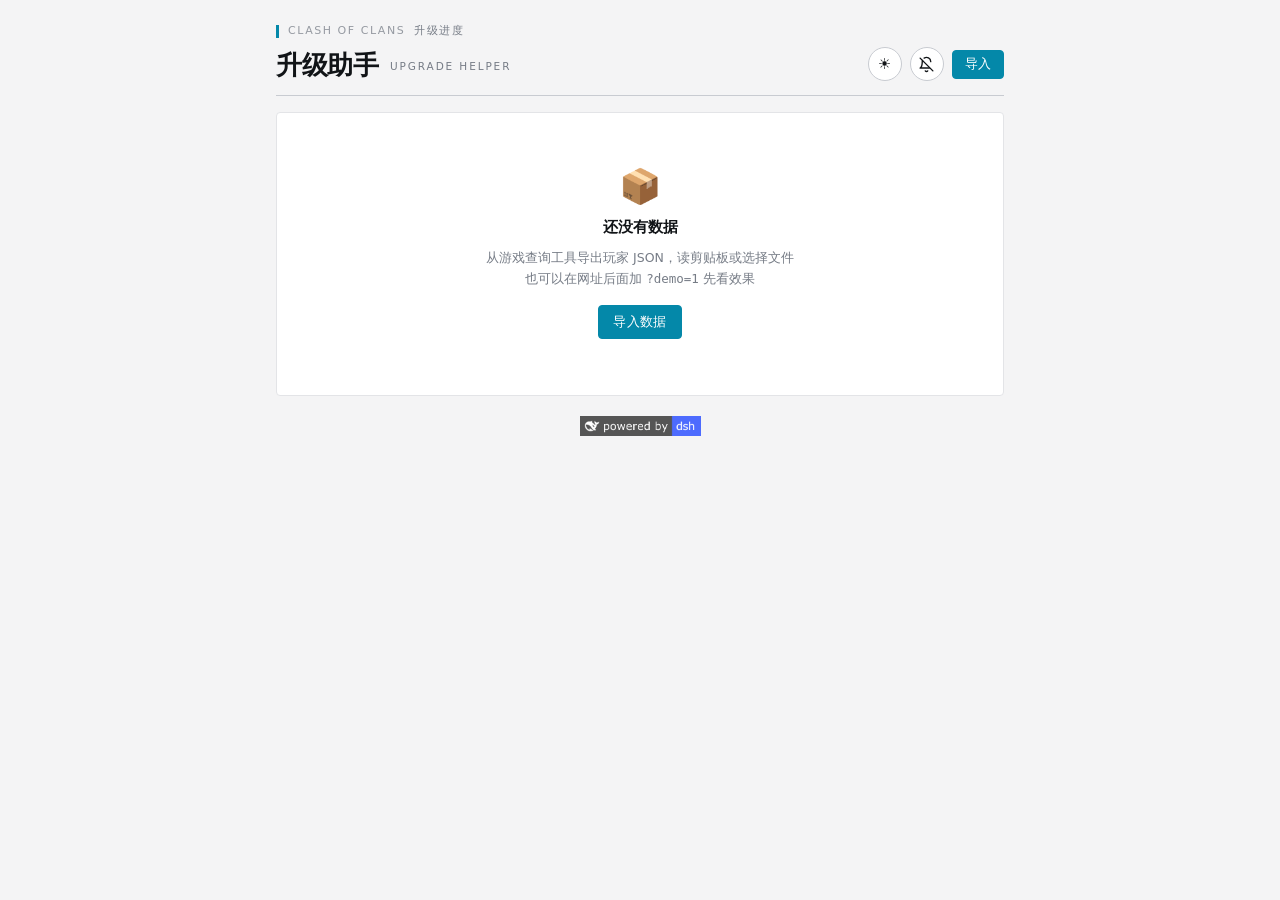
==== index.html @ 54e47f69 "用大本营图标作为网站图标" ====
<!doctype html>
<html lang="zh-CN">
<head>
<meta charset="utf-8">
<meta name="viewport" content="width=device-width, initial-scale=1, viewport-fit=cover">
<meta name="theme-color" content="#f4f4f5">
<meta name="description" content="导入游戏导出的玩家 JSON，看清所有升级什么时候结束，一键导出日历提醒。纯静态，不联网。">
<meta name="apple-mobile-web-app-capable" content="yes">
<meta name="mobile-web-app-capable" content="yes">
<meta name="apple-mobile-web-app-status-bar-style" content="default">
<meta name="apple-mobile-web-app-title" content="升级助手">
<link rel="icon" type="image/png" href="img/icon-192.png">
<title>部落升级助手</title>
<script>
(function () {
  try {
    var s = localStorage.getItem('coc_theme');
    var d = s ? s === 'dark' : window.matchMedia('(prefers-color-scheme: dark)').matches;
    document.documentElement.setAttribute('data-theme', d ? 'dark' : 'light');
  } catch (e) {}
})();
</script>
<link rel="manifest" href="manifest.json">
<link rel="apple-touch-icon" href="img/icon-192.png">
<link rel="stylesheet" href="style.css?v=1.0.8">
</head>
<body>
<div class="app">

  <header class="topbar">
    <div class="kicker"><span class="sl">Clash of Clans</span><span>升级进度</span></div>
    <div class="topbar-row">
      <h1>升级助手<span class="h1en">Upgrade Helper</span></h1>
      <div class="hacts">
        <button class="themebtn" id="btn-theme" data-mode="light" aria-label="切换主题"></button>
        <button class="themebtn" id="btn-bell" data-on="0" aria-label="开启提醒" title="开启提醒">
          <svg class="ic bell-off" viewBox="0 0 24 24" width="17" height="17" fill="none" stroke="currentColor" stroke-width="1.9" stroke-linecap="round" stroke-linejoin="round"><path d="M18 8a6 6 0 0 0-9.3-5"/><path d="M6.3 6.3A6 6 0 0 0 6 8c0 7-3 9-3 9h13"/><path d="M13.7 21a2 2 0 0 1-3.4 0"/><path d="M3 3l18 18"/></svg>
          <svg class="ic bell-on" viewBox="0 0 24 24" width="17" height="17" fill="none" stroke="currentColor" stroke-width="1.9" stroke-linecap="round" stroke-linejoin="round"><path d="M18 8a6 6 0 0 0-12 0c0 7-3 9-3 9h18s-3-2-3-9"/><path d="M13.7 21a2 2 0 0 1-3.4 0"/></svg>
        </button>
        <button class="btn primary sm" id="btn-import">导入</button>
      </div>
    </div>
  </header>

  <nav class="tabs" id="tabs"></nav>

  <main class="content" id="content">

    <div class="empty" id="empty">
      <div class="empty-icon">📦</div>
      <p class="empty-title">还没有数据</p>
      <p class="hint">从游戏查询工具导出玩家 JSON，读剪贴板或选择文件<br>也可以在网址后面加 <code>?demo=1</code> 先看效果</p>
      <button class="btn primary" id="btn-import-2">导入数据</button>
    </div>

    <div id="board"></div>

    <div class="credit">
      <a href="https://github.com/deepseek-ai/deepseek-harness" target="_blank" rel="noopener">
        <img src="img/dsh-badge.png" width="121" height="20" alt="powered by dsh">
      </a>
    </div>
  </main>

  <footer class="bottombar" id="bottombar" hidden>
    <button class="btn" id="btn-import-3">导入数据</button>
    <button class="btn" id="btn-backup">备份数据</button>
    <button class="btn" id="btn-push">推送</button>
  </footer>

</div>

<div class="modal" id="push-modal" hidden>
  <div class="sheet">
    <div class="sheet-head">
      <span>推送设置</span>
      <button class="btn ghost sm" id="push-close">关闭</button>
    </div>
    <div class="msg" id="push-state"></div>
    <div class="sheet-actions">
      <button class="btn sm" id="push-sync">重新同步</button>
      <button class="btn primary sm" id="push-rebuild">重建订阅</button>
    </div>
    <p class="hint">收不到通知时先点「重新同步」。仍然不行再点「重建订阅」，它会向苹果重新申请一条通道。</p>
  </div>
</div>

<div class="modal" id="modal" hidden>
  <div class="sheet">
    <div class="sheet-head">
      <span>导入数据</span>
      <button class="btn ghost sm" id="modal-close">关闭</button>
    </div>
    <textarea id="json-input" spellcheck="false" placeholder="在这里粘贴导出的 JSON"></textarea>
    <div class="sheet-actions">
      <button class="btn sm" id="btn-clip">读剪贴板</button>
      <label class="btn sm" for="file-input">选择文件</label>
      <input type="file" id="file-input" accept=".json,application/json,text/plain" hidden>
      <button class="btn primary sm" id="btn-parse">解析</button>
    </div>
    <div class="msg" id="msg"></div>
  </div>
</div>

<div class="toasts" id="toast"></div>

<script src="js/names.js"></script>
<script src="js/app.js?v=1.0.8"></script>
</body>
</html>
---- style.css ----
:root {
  --bg: #f4f4f5;
  --card: #ffffff;
  --line: #e3e4e7;
  --line2: #c8cbd1;
  --text: #111417;
  --muted: #767c86;
  --accent: #0488a9;
  --accent-d: #036d89;
  --th: #f7f8f9;
  --hover: #fafbfd;
  --note: #eef5fc;
  --note-bd: #bcd6ee;
  --note-tx: #1c4f7c;
  --danger: #b3352c;
  --danger-bg: #fdecea;
  --good: #14804a;
  --warn-bg: #fff5e6;
  --warn-tx: #9a6212;
}

:root[data-theme="dark"] {
  --bg: #141619;
  --card: #1b1e23;
  --line: #2b2f36;
  --line2: #3b4149;
  --text: #e6e8eb;
  --muted: #98a0aa;
  --accent: #18d1ff;
  --accent-d: #10b4dc;
  --th: #22262c;
  --hover: #232830;
  --note: #1b2a38;
  --note-bd: #2d4a66;
  --note-tx: #9cc6ea;
  --danger: #ff7b6f;
  --danger-bg: #3a2220;
  --good: #4ade80;
  --warn-bg: #3a2f1c;
  --warn-tx: #e0b464;
}

* { box-sizing: border-box; }

[hidden] { display: none !important; }

html, body {
  margin: 0;
  background: var(--bg);
  color: var(--text);
}

body {
  font-family: "Microsoft YaHei", "PingFang SC", system-ui, -apple-system, sans-serif;
  font-size: 14px;
  line-height: 1.65;
  -webkit-text-size-adjust: 100%;
}

.app {
  max-width: 760px;
  margin: 0 auto;
  padding: 22px 16px 96px;
}

/* ---------- 页头 ---------- */

.topbar {
  border-bottom: 1px solid var(--line2);
  padding-bottom: 14px;
  margin-bottom: 16px;
}

.kicker {
  display: flex;
  align-items: center;
  gap: 9px;
  margin-bottom: 7px;
  font-size: 11px;
  letter-spacing: 0.14em;
  text-transform: uppercase;
  color: var(--muted);
}
.kicker::before {
  content: '';
  width: 3px;
  height: 13px;
  background: var(--accent);
  flex: none;
}
.kicker .sl { color: var(--muted); opacity: 0.75; }

.topbar-row {
  display: flex;
  align-items: flex-end;
  justify-content: space-between;
  gap: 12px;
}

h1 {
  font-size: 26px;
  font-weight: 600;
  letter-spacing: -0.01em;
  line-height: 1.2;
  margin: 0;
}
h1 .h1en {
  font-size: 10.5px;
  letter-spacing: 0.18em;
  font-weight: 500;
  color: var(--muted);
  margin-left: 11px;
  vertical-align: middle;
  text-transform: uppercase;
}

.hacts {
  display: flex;
  gap: 8px;
  flex: none;
  align-items: center;
}

/* ---------- 按钮 ---------- */

button, .btn {
  font-family: inherit;
  font-size: 13px;
  -webkit-user-select: none;
  user-select: none;
  -webkit-touch-callout: none;
  touch-action: manipulation;
  border: 1px solid var(--line2);
  background: var(--card);
  color: var(--text);
  padding: 7px 14px;
  border-radius: 4px;
  cursor: pointer;
  transition: 0.15s;
  letter-spacing: 0.02em;
}
button:hover, .btn:hover { border-color: #9aa0aa; background: var(--hover); }
button.primary {
  background: var(--accent);
  border-color: var(--accent);
  color: #fff;
}
button.primary:hover {
  background: var(--accent-d);
  border-color: var(--accent-d);
}
button.sm, .btn.sm { padding: 5px 12px; font-size: 12.5px; }
button.ghost { border-color: transparent; background: none; color: var(--muted); }
button.ghost:hover { color: var(--text); background: var(--th); }

/* ---------- 账号标签页 ---------- */

.tabs {
  display: flex;
  flex-wrap: wrap;
  gap: 8px;
  margin-bottom: 14px;
}
.tabs:empty { display: none; }
.tab {
  font-family: ui-monospace, Consolas, monospace;
  font-size: 12.5px;
  letter-spacing: 0.02em;
}
.tab.active {
  background: var(--note);
  border-color: var(--note-bd);
  color: var(--note-tx);
  font-weight: 600;
}

/* ---------- 概览面板 ---------- */

.panel {
  background: var(--card);
  border: 1px solid var(--line);
  border-radius: 4px;
  padding: 16px 18px;
  margin-bottom: 16px;
}

.panel-head {
  display: flex;
  align-items: baseline;
  gap: 10px;
  flex-wrap: wrap;
  margin-bottom: 14px;
}
.panel-tag {
  font-family: ui-monospace, Consolas, monospace;
  font-size: 15px;
  font-weight: 600;
  letter-spacing: 0.02em;
}
.panel-name { font-size: 13px; color: var(--muted); }

.meta {
  color: var(--muted);
  font-size: 12.5px;
  line-height: 1.8;
  margin-top: 12px;
}
.meta b { color: var(--text); font-weight: 600; }

.stats {
  display: grid;
  grid-template-columns: repeat(3, 1fr);
  gap: 1px;
  background: var(--line);
  border: 1px solid var(--line);
  border-radius: 4px;
  overflow: hidden;
}
.stat { background: var(--card); padding: 11px 14px; }
.stat .k {
  font-size: 11px;
  color: var(--muted);
  letter-spacing: 0.06em;
}
.stat .v {
  font-size: 21px;
  font-weight: 600;
  font-variant-numeric: tabular-nums;
  margin-top: 2px;
  letter-spacing: -0.01em;
}
.stat.hi .v { color: var(--accent); }

/* ---------- 分组列表 ---------- */

.group {
  margin-bottom: 16px;
  background: var(--card);
  border: 1px solid var(--line);
  border-radius: 4px;
  overflow: hidden;
}

.ghead {
  display: flex;
  align-items: center;
  gap: 10px;
  padding: 10px 15px;
  background: var(--th);
  border-bottom: 1px solid var(--line);
  font-size: 13px;
  font-weight: 600;
}
.ghead .idx {
  font-size: 10.5px;
  letter-spacing: 0.14em;
  color: var(--muted);
  font-weight: 700;
  font-variant-numeric: tabular-nums;
}
.ghead .n {
  color: var(--muted);
  font-size: 11.5px;
  font-weight: 400;
  margin-left: auto;
  font-variant-numeric: tabular-nums;
}

.card {
  display: flex;
  align-items: center;
  gap: 11px;
  padding: 10px 15px;
  border-bottom: 1px solid var(--line);
  border-left: 3px solid transparent;
}
.card:last-child { border-bottom: 0; }
.card.soon { border-left-color: var(--danger); background: var(--danger-bg); }
.card.done { opacity: 0.5; }

.card-icon {
  width: 34px;
  height: 34px;
  flex: 0 0 34px;
  border-radius: 4px;
  background: var(--th);
  border: 1px solid var(--line);
  display: flex;
  align-items: center;
  justify-content: center;
  font-size: 17px;
  overflow: hidden;
}
.card-img { width: 30px; height: 30px; object-fit: contain; display: block; }
.card-emoji { display: none; }
.card-icon.no-img .card-emoji { display: block; }

.card-main { flex: 1 1 auto; min-width: 0; }
.card-name {
  font-size: 14px;
  font-weight: 600;
  white-space: nowrap;
  overflow: hidden;
  text-overflow: ellipsis;
}
.card-lvl {
  font-size: 12px;
  color: var(--muted);
  font-variant-numeric: tabular-nums;
  margin-top: 1px;
}
.card-lvl .arrow { color: var(--line2); }

.card-time { flex: none; text-align: right; }
.card-remain {
  font-size: 15px;
  font-weight: 600;
  font-variant-numeric: tabular-nums;
  letter-spacing: -0.01em;
}
.card.soon .card-remain { color: var(--danger); }
.card-remain.t1 { color: var(--danger); }
.card-remain.t2 { color: #b07400; }
.card-remain.t3 { color: var(--accent); }
.card-remain.t4 { color: var(--text); }
.card-remain.t0 { color: var(--muted); }
[data-theme="dark"] .card-remain.t2 { color: #f0b429; }
[data-theme="dark"] .card-remain.t3 { color: #18d1ff; }
.card-when {
  font-size: 11.5px;
  color: var(--muted);
  font-variant-numeric: tabular-nums;
  margin-top: 1px;
}

/* ---------- 空状态 ---------- */

.empty {
  text-align: center;
  padding: 56px 20px;
  background: var(--card);
  border: 1px solid var(--line);
  border-radius: 4px;
}
.empty-icon { font-size: 34px; line-height: 1; margin-bottom: 12px; }
.empty-title { font-size: 15px; font-weight: 600; margin: 0 0 6px; }
.hint { color: var(--muted); font-size: 12.5px; margin: 8px 0 16px; }

/* ---------- 底栏 ---------- */

.bottombar {
  position: fixed;
  left: 0;
  right: 0;
  bottom: 0;
  background: var(--card);
  border-top: 1px solid var(--line2);
  padding: 11px 16px calc(11px + env(safe-area-inset-bottom, 0px));
  display: flex;
  gap: 10px;
  justify-content: center;
  z-index: 9;
}
.bottombar button { flex: 1; max-width: 260px; }

/* ---------- 弹窗 ---------- */

.modal {
  position: fixed;
  inset: 0;
  z-index: 9000;
  display: flex;
  align-items: flex-end;
  justify-content: center;
  background: rgba(12, 15, 20, 0.55);
}
.modal[hidden] { display: none; }

.sheet {
  width: 100%;
  max-width: 520px;
  background: var(--card);
  border: 1px solid var(--line2);
  border-radius: 6px 6px 0 0;
  padding: 18px 18px calc(16px + env(safe-area-inset-bottom, 0px));
}

.sheet-head {
  display: flex;
  align-items: center;
  justify-content: space-between;
  font-size: 15px;
  font-weight: 600;
  margin-bottom: 14px;
  padding-left: 11px;
  position: relative;
}
.sheet-head::before {
  content: '';
  position: absolute;
  left: 0;
  top: 4px;
  bottom: 4px;
  width: 3px;
  background: var(--accent);
}

#json-input {
  width: 100%;
  height: 150px;
  resize: vertical;
  background: var(--bg);
  color: var(--text);
  border: 1px solid var(--line2);
  border-radius: 4px;
  padding: 9px;
  font-family: ui-monospace, Menlo, Consolas, monospace;
  font-size: 12px;
  line-height: 1.55;
}
#json-input:focus {
  outline: none;
  border-color: var(--accent);
  box-shadow: 0 0 0 3px color-mix(in srgb, var(--accent) 9%, transparent);
}

.sheet-actions {
  display: flex;
  gap: 8px;
  margin-top: 10px;
}
.sheet-actions .btn,
.sheet-actions button { flex: 1; text-align: center; }

.msg {
  margin-top: 10px;
  font-size: 12.5px;
  min-height: 18px;
  color: var(--danger);
}
.msg.ok { color: var(--good); }

/* ---------- 主题切换 ---------- */

.themebtn {
  width: 34px;
  height: 34px;
  padding: 0;
  border-radius: 50%;
  display: flex;
  align-items: center;
  justify-content: center;
  font-size: 15px;
  line-height: 1;
}
.themebtn[data-mode="light"]::before { content: '☀'; }
.themebtn[data-mode="dark"]::before { content: '☾'; }

/* 提醒铃铛 */
#btn-bell .ic { display: block; }
#btn-bell .bell-on { display: none; }
#btn-bell[data-on="1"] .bell-on { display: block; }
#btn-bell[data-on="1"] .bell-off { display: none; }
#btn-bell[data-on="1"] {
  color: var(--accent);
  border-color: var(--accent);
}

/* ---------- 顶部提示 ---------- */

.toasts {
  position: fixed;
  left: 50%;
  top: 12px;
  transform: translateX(-50%);
  z-index: 100;
  display: flex;
  flex-direction: column;
  align-items: center;
  gap: 6px;
  width: max-content;
  max-width: min(92vw, 440px);
  pointer-events: none;
}
.toast-item {
  padding: 9px 14px;
  border-radius: 4px;
  background: var(--text);
  color: var(--card);
  font-size: 13px;
  line-height: 1.5;
  box-shadow: 0 6px 22px rgba(0, 0, 0, 0.24);
  animation: toastIn 0.16s ease-out;
  transition: opacity 0.25s, transform 0.25s;
}
.toast-item.out { opacity: 0; transform: translateY(-6px); }
@keyframes toastIn {
  from { opacity: 0; transform: translateY(-6px); }
  to { opacity: 1; transform: none; }
}

/* ---------- 加速道具 ---------- */

.boosts {
  display: flex;
  flex-wrap: wrap;
  gap: 6px;
  padding: 0 14px 13px;
  margin-top: -2px;
}
.boost {
  display: inline-flex;
  align-items: baseline;
  gap: 5px;
  padding: 3px 8px;
  border-radius: 3px;
  background: var(--note);
  border: 1px solid var(--note-bd);
  color: var(--note-tx);
  font-size: 12px;
  font-variant-numeric: tabular-nums;
}
.boost i {
  font-style: normal;
  opacity: 0.72;
}

/* ---------- 空分类 ---------- */

.group-empty .ghead {
  color: var(--muted);
}
.group-empty .ghead .idx {
  color: var(--muted);
  opacity: 0.55;
}
.gempty {
  padding: 7px 14px 9px;
  font-size: 12.5px;
  color: var(--muted);
}

/* ---------- 署名 ---------- */

.credit {
  display: flex;
  justify-content: center;
  padding: 20px 0 2px;
}
.credit a {
  display: block;
  line-height: 0;
}
.credit img {
  display: block;
  width: 121px;
  height: 20px;
  border: 0;
}

/* ---------- 移动端 ---------- */

@media (max-width: 480px) {
  .app { padding: 16px 12px 92px; }
  h1 { font-size: 22px; }
  h1 .h1en { display: none; }
  .panel { padding: 13px 14px; }
  .stat { padding: 9px 12px; }
  .stat .v { font-size: 18px; }
  .card { padding: 9px 12px; gap: 9px; }
  .card-icon { width: 32px; height: 32px; flex-basis: 32px; }
  .card-img { width: 28px; height: 28px; }
  .card-remain { font-size: 14px; }
}
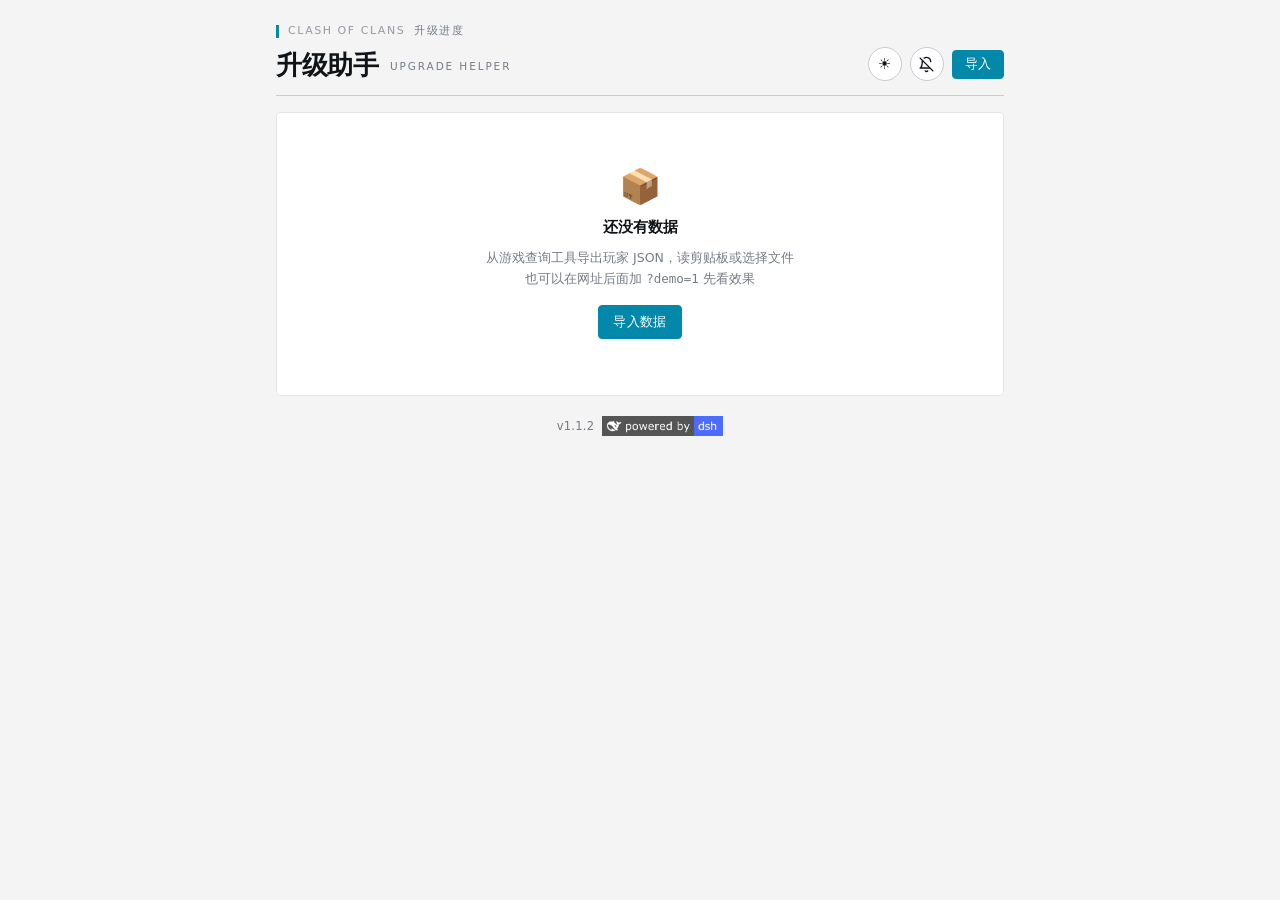
==== commit bae49c86: "助手标识、冷却状态、在建数与版本号" ====
--- a/index.html
+++ b/index.html
@@ -4,7 +4,7 @@
 <meta charset="utf-8">
 <meta name="viewport" content="width=device-width, initial-scale=1, viewport-fit=cover">
 <meta name="theme-color" content="#f4f4f5">
-<meta name="description" content="导入游戏导出的玩家 JSON，看清所有升级什么时候结束，一键导出日历提醒。纯静态，不联网。">
+<meta name="description" content="导入游戏导出的玩家 JSON，看清所有升级什么时候结束，到点推送提醒。纯静态，不联网。">
 <meta name="apple-mobile-web-app-capable" content="yes">
 <meta name="mobile-web-app-capable" content="yes">
 <meta name="apple-mobile-web-app-status-bar-style" content="default">
@@ -22,7 +22,7 @@
 </script>
 <link rel="manifest" href="manifest.json">
 <link rel="apple-touch-icon" href="img/icon-192.png">
-<link rel="stylesheet" href="style.css?v=1.0.8">
+<link rel="stylesheet" href="style.css?v=1.1.2">
 </head>
 <body>
 <div class="app">
@@ -56,6 +56,7 @@
     <div id="board"></div>
 
     <div class="credit">
+      <span class="ver">v1.1.2</span>
       <a href="https://github.com/deepseek-ai/deepseek-harness" target="_blank" rel="noopener">
         <img src="img/dsh-badge.png" width="121" height="20" alt="powered by dsh">
       </a>
@@ -105,6 +106,6 @@
 <div class="toasts" id="toast"></div>
 
 <script src="js/names.js"></script>
-<script src="js/app.js?v=1.0.8"></script>
+<script src="js/app.js?v=1.1.2"></script>
 </body>
 </html>
--- a/style.css
+++ b/style.css
@@ -544,8 +544,16 @@
 
 .credit {
   display: flex;
+  align-items: center;
   justify-content: center;
+  gap: 8px;
   padding: 20px 0 2px;
+}
+.credit .ver {
+  font-size: 11.5px;
+  color: var(--muted);
+  font-variant-numeric: tabular-nums;
+  letter-spacing: .02em;
 }
 .credit a {
   display: block;
@@ -572,3 +580,46 @@
   .card-img { width: 28px; height: 28px; }
   .card-remain { font-size: 14px; }
 }
+
+/* 助手标记与帮手状态 */
+.card-helper {
+  display: flex;
+  align-items: center;
+  gap: 3px;
+  justify-content: flex-end;
+  margin-bottom: 1px;
+  font-size: 11px;
+  color: var(--muted);
+  font-variant-numeric: tabular-nums;
+}
+.card-helper img {
+  width: 16px;
+  height: 16px;
+  object-fit: contain;
+  border-radius: 2px;
+}
+.helpers {
+  display: flex;
+  flex-wrap: wrap;
+  gap: 6px;
+  padding: 0 14px 13px;
+}
+.helper-chip {
+  display: inline-flex;
+  align-items: center;
+  gap: 4px;
+  padding: 3px 7px 3px 4px;
+  border: 1px solid var(--note-bd);
+  border-radius: 4px;
+  background: var(--note);
+  color: var(--note-tx);
+  font-size: 12px;
+  font-variant-numeric: tabular-nums;
+}
+.helper-chip img {
+  width: 16px;
+  height: 16px;
+  object-fit: contain;
+}
+.helper-chip i { font-style: normal; }
+.helper-chip.helper-cooling { opacity: .68; }
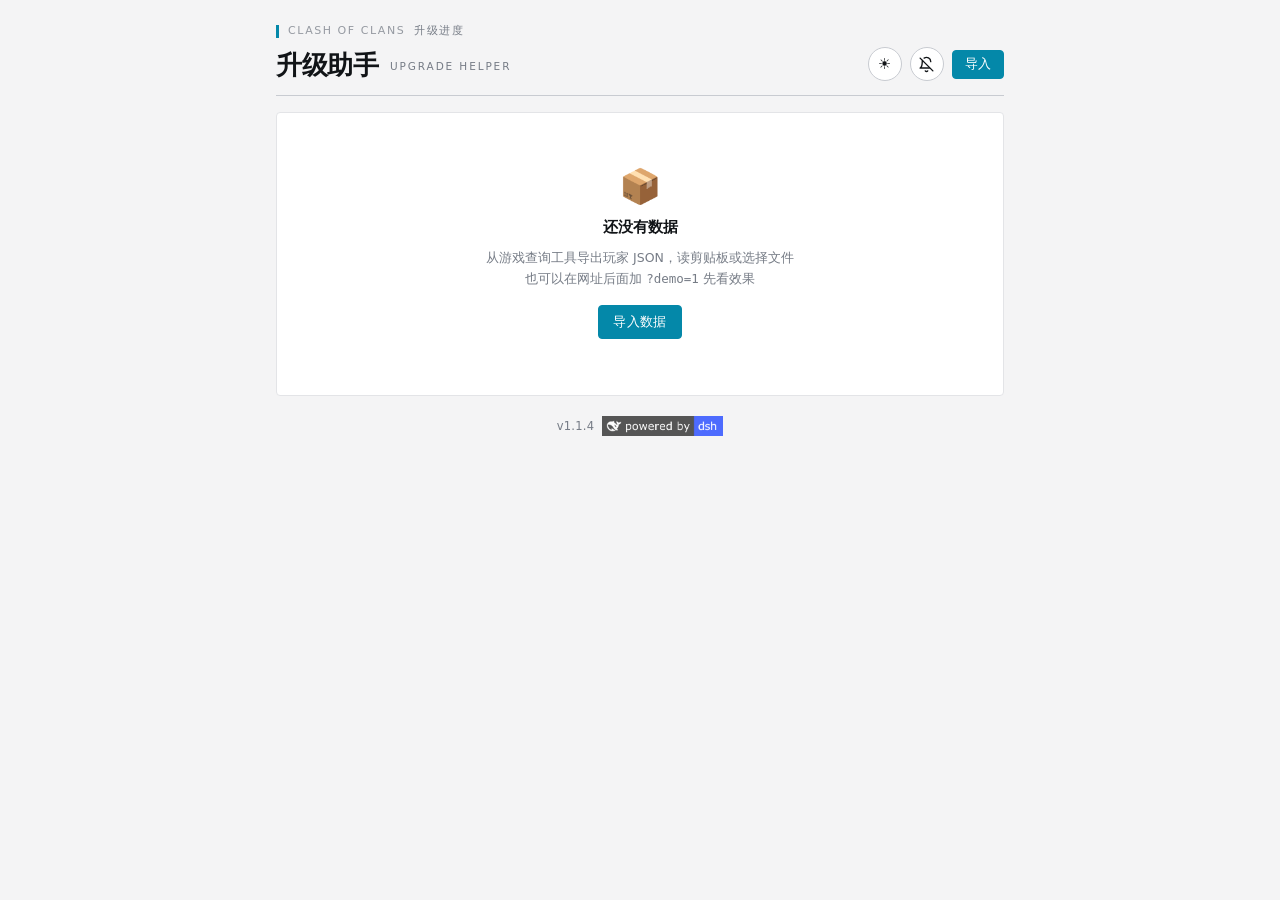
==== commit 1b15123a: "助手加速标识、分组容量按工人数显示" ====
--- a/index.html
+++ b/index.html
@@ -22,7 +22,7 @@
 </script>
 <link rel="manifest" href="manifest.json">
 <link rel="apple-touch-icon" href="img/icon-192.png">
-<link rel="stylesheet" href="style.css?v=1.1.2">
+<link rel="stylesheet" href="style.css?v=1.1.4">
 </head>
 <body>
 <div class="app">
@@ -56,7 +56,7 @@
     <div id="board"></div>
 
     <div class="credit">
-      <span class="ver">v1.1.2</span>
+      <span class="ver">v1.1.4</span>
       <a href="https://github.com/deepseek-ai/deepseek-harness" target="_blank" rel="noopener">
         <img src="img/dsh-badge.png" width="121" height="20" alt="powered by dsh">
       </a>
@@ -106,6 +106,6 @@
 <div class="toasts" id="toast"></div>
 
 <script src="js/names.js"></script>
-<script src="js/app.js?v=1.1.2"></script>
+<script src="js/app.js?v=1.1.4"></script>
 </body>
 </html>
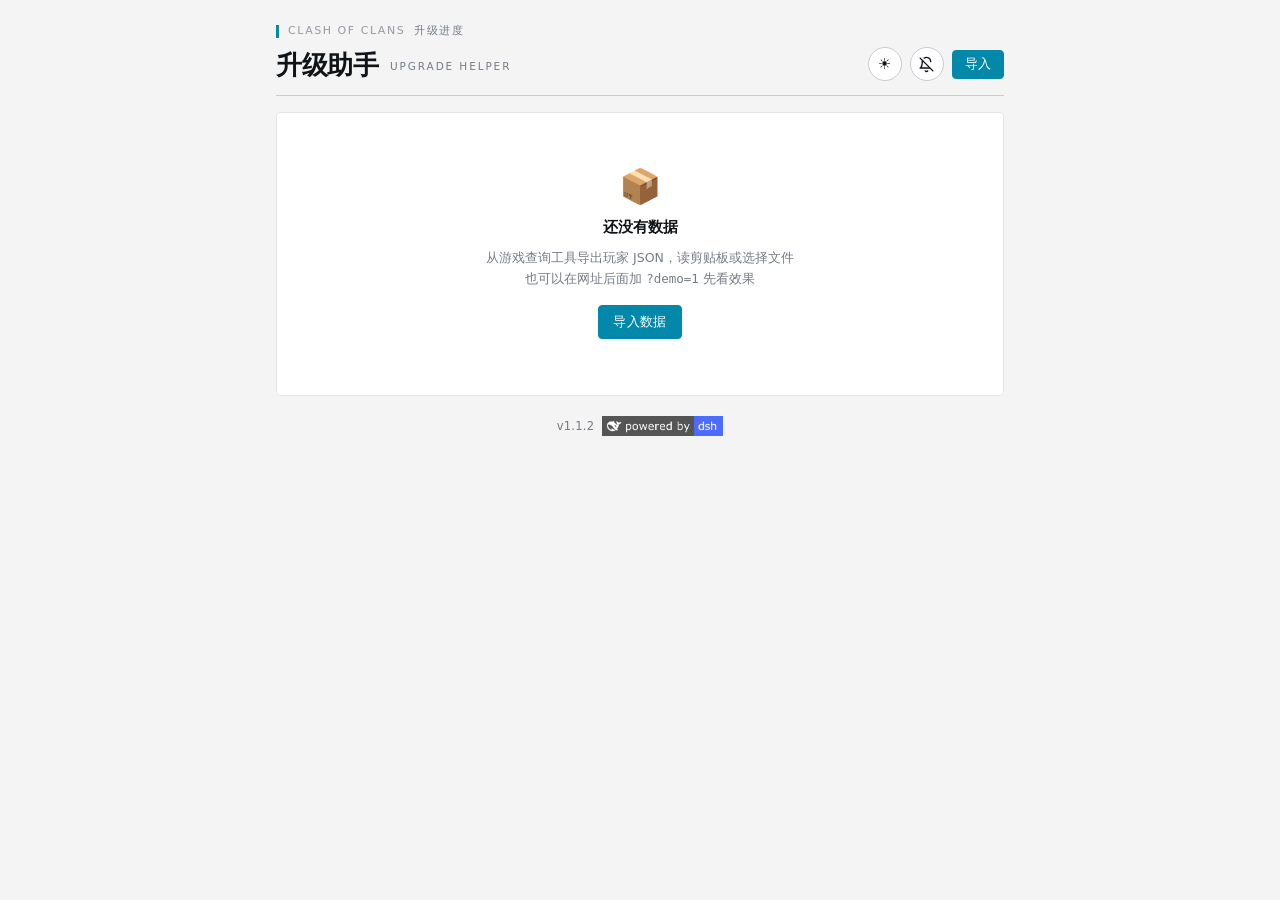
==== commit 119ccd49: "版本号回到 1.1.2" ====
--- a/index.html
+++ b/index.html
@@ -22,7 +22,7 @@
 </script>
 <link rel="manifest" href="manifest.json">
 <link rel="apple-touch-icon" href="img/icon-192.png">
-<link rel="stylesheet" href="style.css?v=1.1.4">
+<link rel="stylesheet" href="style.css?v=1.1.2">
 </head>
 <body>
 <div class="app">
@@ -56,7 +56,7 @@
     <div id="board"></div>
 
     <div class="credit">
-      <span class="ver">v1.1.4</span>
+      <span class="ver">v1.1.2</span>
       <a href="https://github.com/deepseek-ai/deepseek-harness" target="_blank" rel="noopener">
         <img src="img/dsh-badge.png" width="121" height="20" alt="powered by dsh">
       </a>
@@ -106,6 +106,6 @@
 <div class="toasts" id="toast"></div>
 
 <script src="js/names.js"></script>
-<script src="js/app.js?v=1.1.4"></script>
+<script src="js/app.js?v=1.1.2"></script>
 </body>
 </html>
